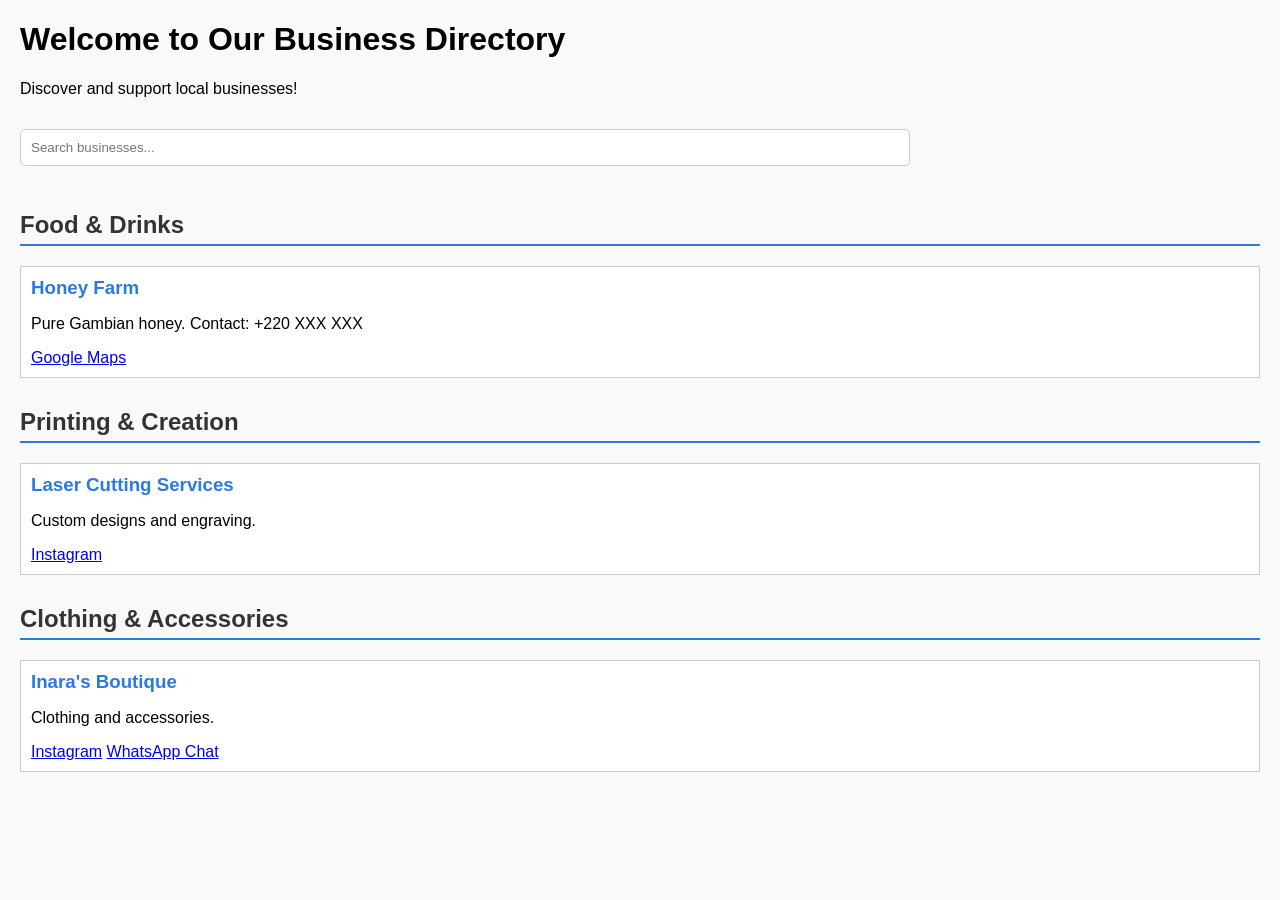
==== directory.html @ 831e8c37 "Add directory.html file" ====
<!DOCTYPE html>
<html>
<head>
  <title>Friends Business Directory</title>
  <link rel="stylesheet" href="style.css">
</head>
<body>
  <h1>Welcome to Our Business Directory</h1>
  <p>Discover and support local businesses!</p>

  <!-- Search Bar -->
  <input type="text" id="searchBar" placeholder="Search businesses..." onkeyup="searchBusinesses()">

  <!-- Food Category -->
  <h2>Food & Drinks</h2>
  <div class="business">
    <h3>Honey Farm</h3>
    <p>Pure Gambian honey. Contact: +220 XXX XXX</p>
    <a href="https://maps.google.com/?q=honey farm gambia">Google Maps</a>
  </div>

  <!-- Printing Category -->
  <h2>Printing & Creation</h2>
  <div class="business">
    <h3>Laser Cutting Services</h3>
    <p>Custom designs and engraving.</p>
    <a href="https://instagram.com/laserbusiness">Instagram</a>
  </div>

  <!-- Clothing & Accessories -->
  <h2>Clothing & Accessories</h2>
  <div class="business">
    <h3>Inara's Boutique</h3>
    <p>Clothing and accessories.</p>
    <a href="https://instagram.com/inaraboutique">Instagram</a>
    <a href="https://wa.me/220872608611">WhatsApp Chat</a>
  </div>

<script src="script.js"></script>
</body>
</html>
---- style.css ----
body.landing {
  font-family: Arial, sans-serif;
  text-align: center;
  background: linear-gradient(to right, #2a7ae2, #6ec1e4);
  color: white;
  height: 100vh;
  display: flex;
  justify-content: center;
  align-items: center;
}

.hero h1 {
  font-size: 2.5em;
  margin-bottom: 10px;
}

.hero p {
  font-size: 1.2em;
  margin-bottom: 20px;
}

.hero button {
  padding: 12px 24px;
  font-size: 1em;
  background: white;
  color: #2a7ae2;
  border: none;
  border-radius: 5px;
  cursor: pointer;
}

.hero button:hover {
  background: #f0f0f0;
}

body {
  font-family: Arial, sans-serif;
  margin: 20px;
  background: #f9f9f9;
}
.business {
  border: 1px solid #ccc;
  padding: 10px;
  margin-bottom: 15px;
  background: #fff;
}

h2 {
  margin-top: 30px;
  color: #333;
  border-bottom: 2px solid #2a7ae2;
  padding-bottom: 5px;
}
h3 {
  margin: 0;
  color: #2a7ae2;
}

#searchBar {
  width: 70%;
  padding: 10px;
  margin: 15px 0;
  border: 1px solid #ccc;
  border-radius: 5px;
}
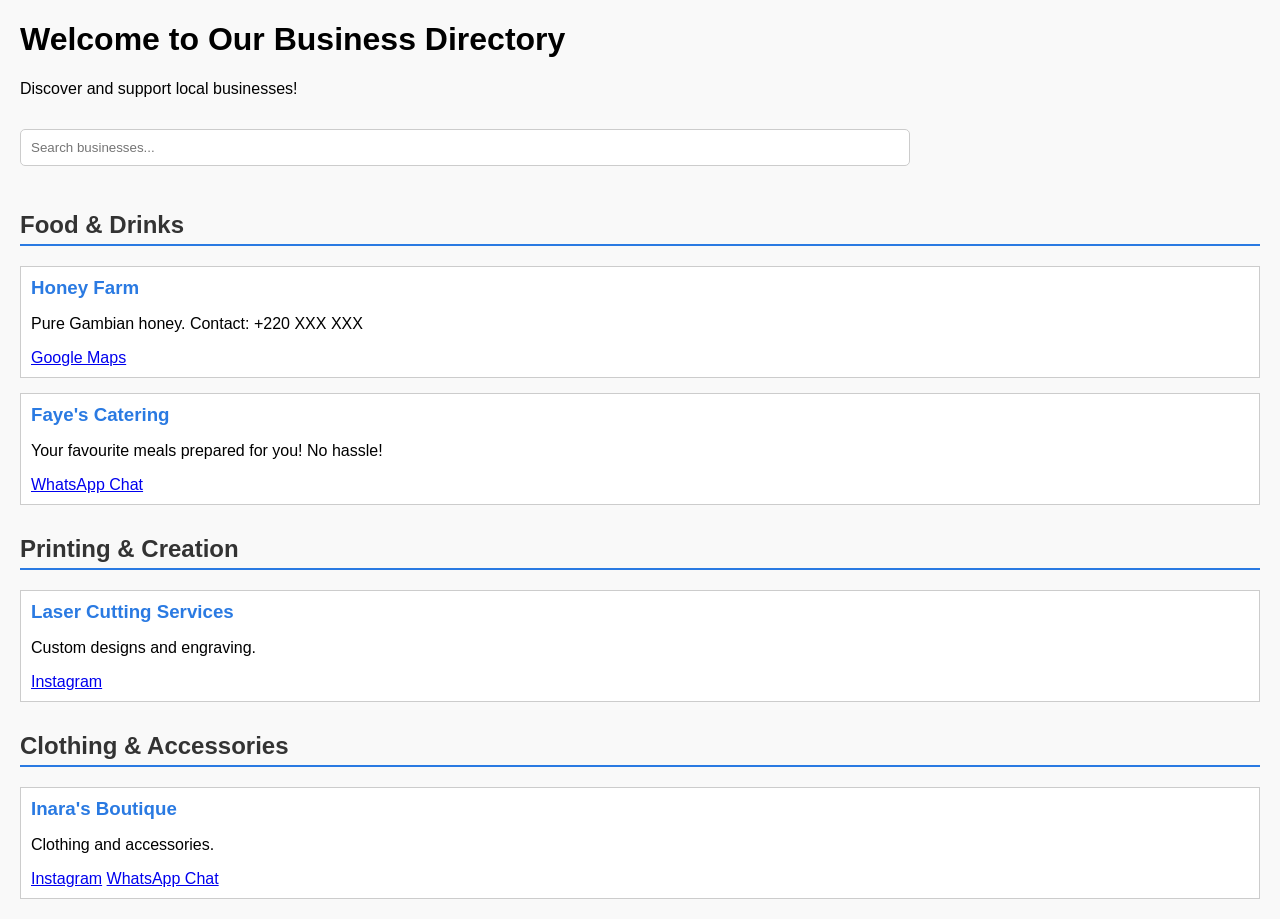
==== commit fa69808c: "Refactor food category businesses into separate divs" ====
--- a/directory.html
+++ b/directory.html
@@ -13,12 +13,19 @@
 
   <!-- Food Category -->
   <h2>Food & Drinks</h2>
-  <div class="business">
-    <h3>Honey Farm</h3>
-    <p>Pure Gambian honey. Contact: +220 XXX XXX</p>
-    <a href="https://maps.google.com/?q=honey farm gambia">Google Maps</a>
+  <div>
+    <div class="business">
+      <h3>Honey Farm</h3>
+      <p>Pure Gambian honey. Contact: +220 XXX XXX</p>
+      <a href="https://maps.google.com/?q=honey farm gambia">Google Maps</a>
+    </div>
+    <div class="business">
+      <h3>Faye's Catering</h3>
+      <p>Your favourite meals prepared for you! No hassle!</p>
+      <a href="https://wa.me/220833790075">WhatsApp Chat</a>
+    </div>
   </div>
-
+    
   <!-- Printing Category -->
   <h2>Printing & Creation</h2>
   <div class="business">
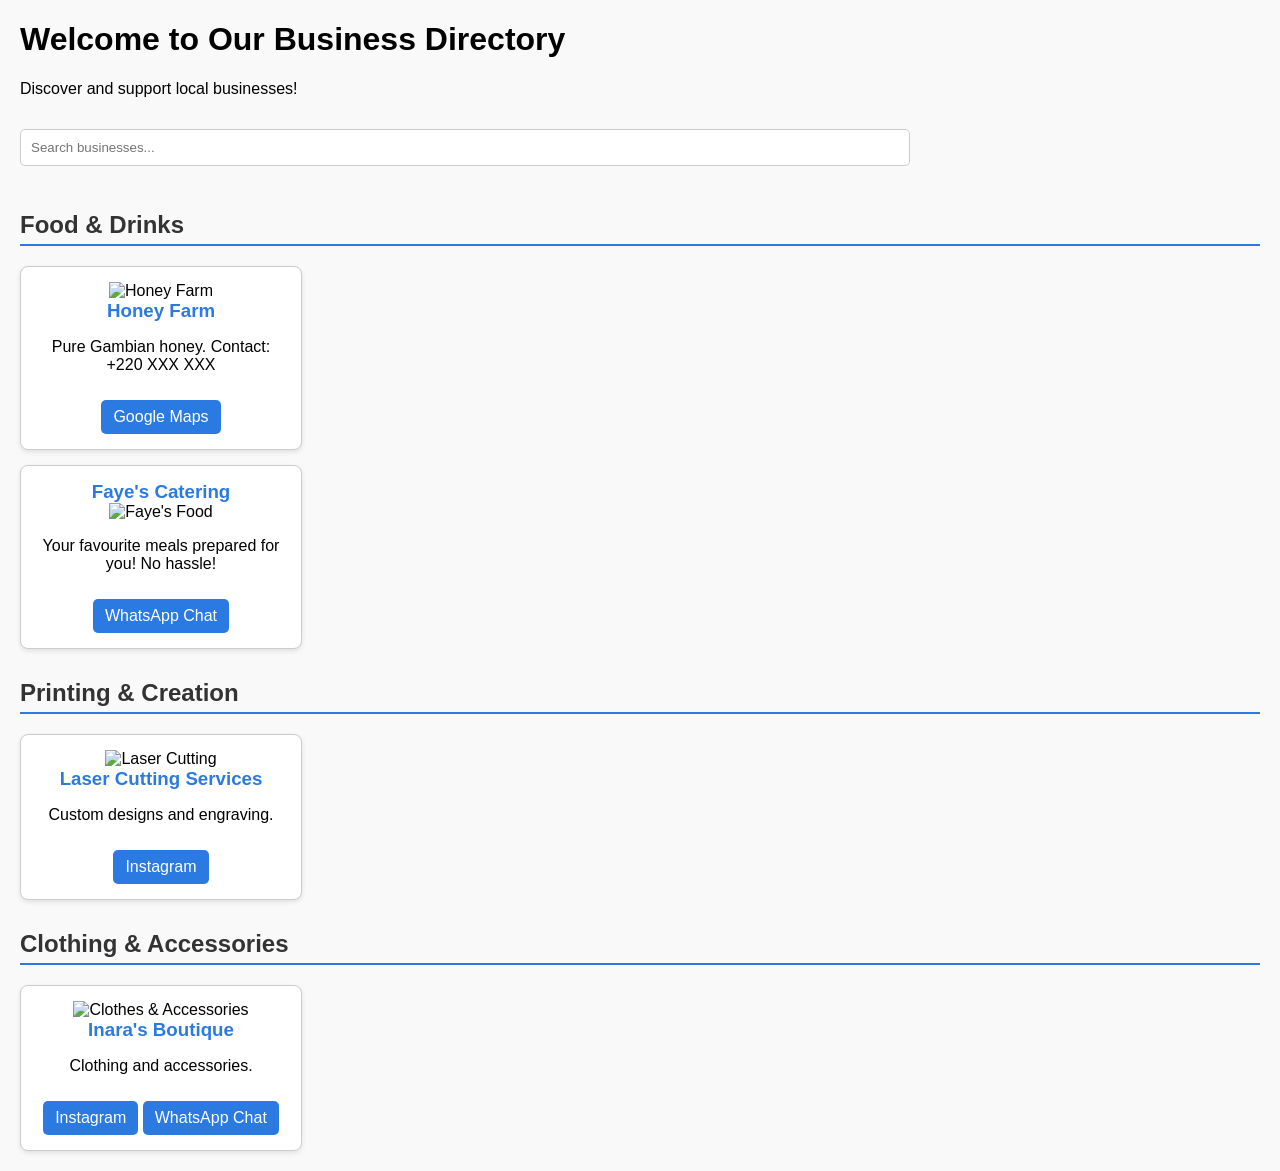
==== commit edb94dbe: "Add business listings with images and links" ====
--- a/directory.html
+++ b/directory.html
@@ -15,12 +15,14 @@
   <h2>Food & Drinks</h2>
   <div>
     <div class="business">
+      <img src="images/honey.jpg" alt="Honey Farm" class="business-img">
       <h3>Honey Farm</h3>
       <p>Pure Gambian honey. Contact: +220 XXX XXX</p>
       <a href="https://maps.google.com/?q=honey farm gambia">Google Maps</a>
     </div>
     <div class="business">
       <h3>Faye's Catering</h3>
+      <img src="images/faye.jpg" alt="Faye's Food" class="business-img">
       <p>Your favourite meals prepared for you! No hassle!</p>
       <a href="https://wa.me/220833790075">WhatsApp Chat</a>
     </div>
@@ -29,6 +31,7 @@
   <!-- Printing Category -->
   <h2>Printing & Creation</h2>
   <div class="business">
+    <img src="images/laser.jpg" alt="Laser Cutting" class="business-img">
     <h3>Laser Cutting Services</h3>
     <p>Custom designs and engraving.</p>
     <a href="https://instagram.com/laserbusiness">Instagram</a>
@@ -37,6 +40,7 @@
   <!-- Clothing & Accessories -->
   <h2>Clothing & Accessories</h2>
   <div class="business">
+    <img src="images/Inara.jpg" alt="Clothes & Accessories" class="business-img">
     <h3>Inara's Boutique</h3>
     <p>Clothing and accessories.</p>
     <a href="https://instagram.com/inaraboutique">Instagram</a>
--- a/style.css
+++ b/style.css
@@ -63,3 +63,48 @@
   border: 1px solid #ccc;
   border-radius: 5px;
 }
+
+/* Category grid */
+.category {
+  display: flex;
+  flex-wrap: wrap;
+  gap: 20px;
+  margin-bottom: 40px;
+}
+
+/* Business card */
+.business {
+  flex: 1 1 200px; /* minimum width 200px */
+  max-width: 250px;
+  background: #fff;
+  border: 1px solid #ccc;
+  border-radius: 8px;
+  padding: 15px;
+  text-align: center;
+  box-shadow: 0 2px 5px rgba(0,0,0,0.1);
+  transition: transform 0.2s;
+}
+
+.business:hover {
+  transform: scale(1.05);
+}
+
+.business h3 {
+  margin-top: 0;
+  color: #2a7ae2;
+}
+
+.business a {
+  display: inline-block;
+  margin-top: 10px;
+  padding: 8px 12px;
+  background: #2a7ae2;
+  color: white;
+  text-decoration: none;
+  border-radius: 5px;
+}
+
+.business a:hover {
+  background: #1d5bbf;
+}
+
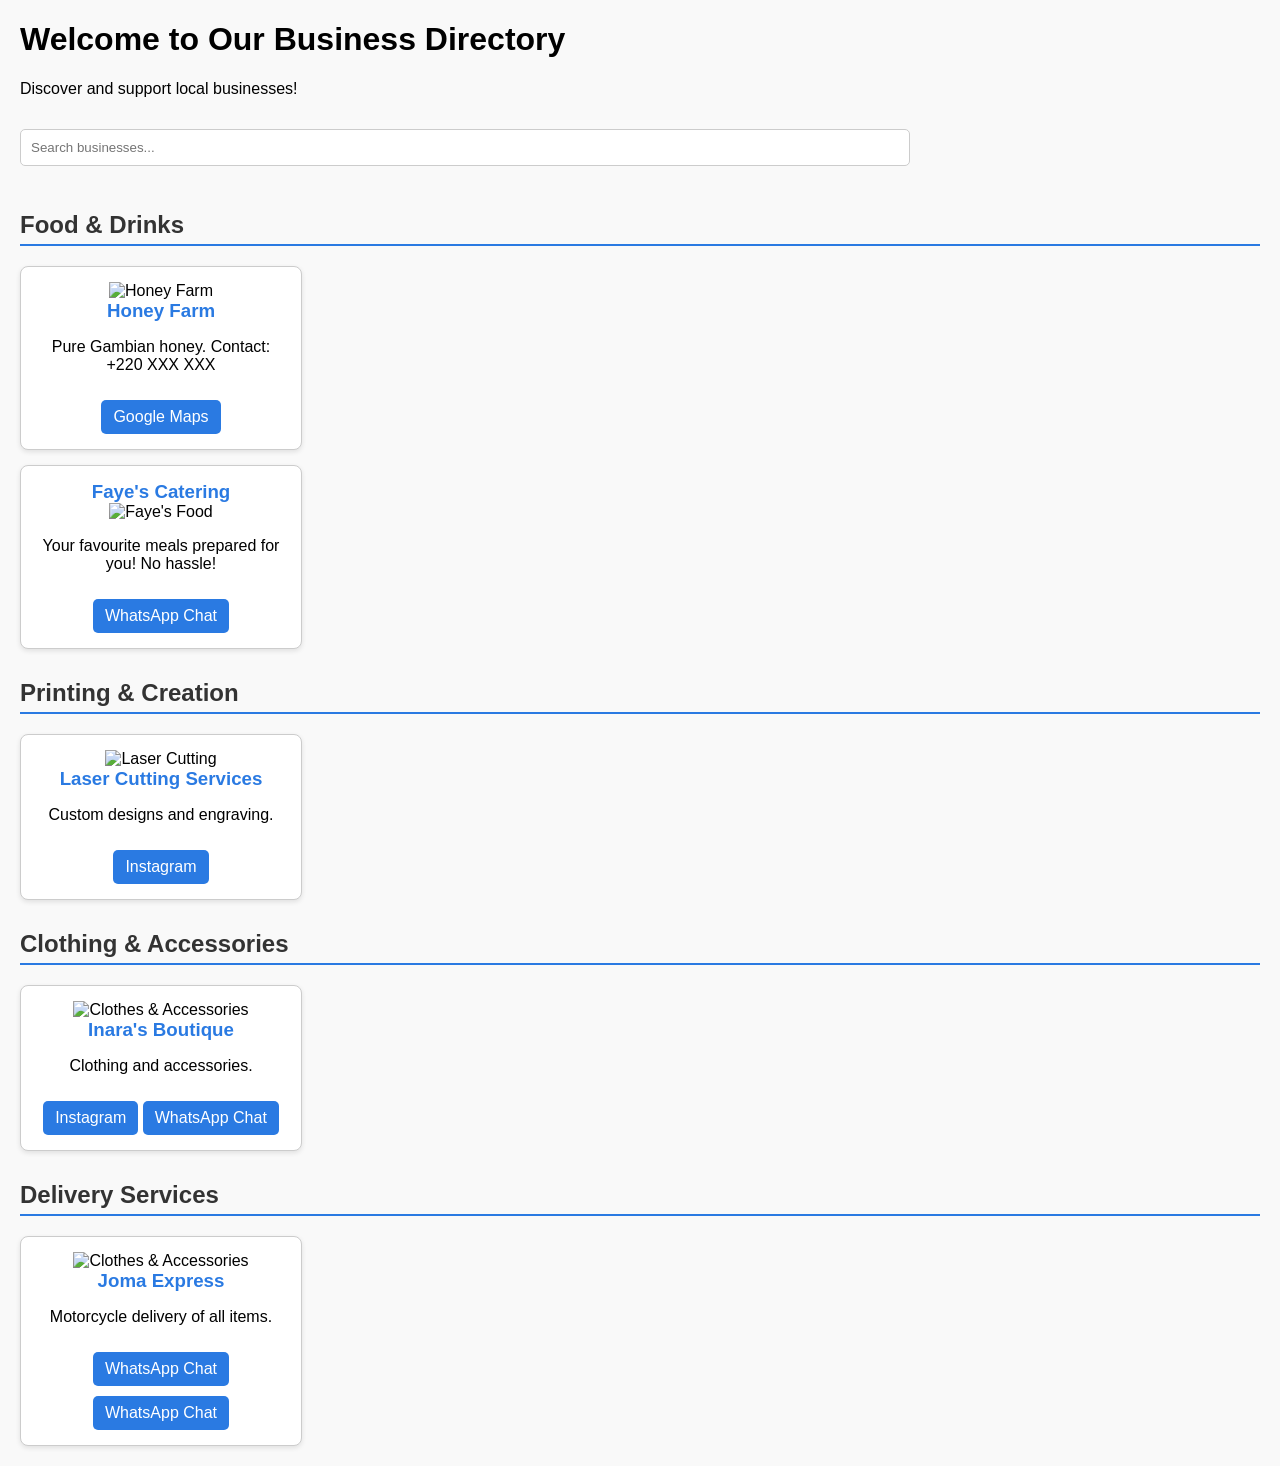
==== commit 232822a9: "Add delivery services section to directory.html Added delivery services section with Joma Express de" ====
--- a/directory.html
+++ b/directory.html
@@ -22,7 +22,7 @@
     </div>
     <div class="business">
       <h3>Faye's Catering</h3>
-      <img src="images/faye.jpg" alt="Faye's Food" class="business-img">
+      <img src="images/Faye's catering.jpg" alt="Faye's Food" class="business-img">
       <p>Your favourite meals prepared for you! No hassle!</p>
       <a href="https://wa.me/220833790075">WhatsApp Chat</a>
     </div>
@@ -40,13 +40,23 @@
   <!-- Clothing & Accessories -->
   <h2>Clothing & Accessories</h2>
   <div class="business">
-    <img src="images/Inara.jpg" alt="Clothes & Accessories" class="business-img">
+    <img src="images/Inara'a Boutique.jpg" alt="Clothes & Accessories" class="business-img">
     <h3>Inara's Boutique</h3>
     <p>Clothing and accessories.</p>
     <a href="https://instagram.com/inaraboutique">Instagram</a>
     <a href="https://wa.me/220872608611">WhatsApp Chat</a>
   </div>
 
+  <!-- Delivery Services -->
+  <h2>Delivery Services</h2>
+  <div class="business">
+    <img src="images/Inara'a Boutique.jpg" alt="Clothes & Accessories" class="business-img">
+    <h3>Joma Express</h3>
+    <p>Motorcycle delivery of all items.</p>
+    <a href="https://wa.me/220868404251">WhatsApp Chat</a>
+    <a href="https://wa.me/220835830410">WhatsApp Chat</a>
+  </div>
+
 <script src="script.js"></script>
 </body>
 </html>
--- a/style.css
+++ b/style.css
@@ -32,6 +32,23 @@
 .hero button:hover {
   background: #f0f0f0;
 }
+
+.browse-btn {
+  padding: 12px 24px;
+  font-size: 1em;
+  background: white;
+  color: #2a7ae2;
+  border: none;
+  border-radius: 5px;
+  cursor: pointer;
+  transition: transform 0.2s, background 0.2s;
+}
+
+.browse-btn:hover {
+  transform: scale(1.05);   /* makes it “pop” */
+  background: #f0f0f0;      /* optional color change */
+}
+
 
 body {
   font-family: Arial, sans-serif;
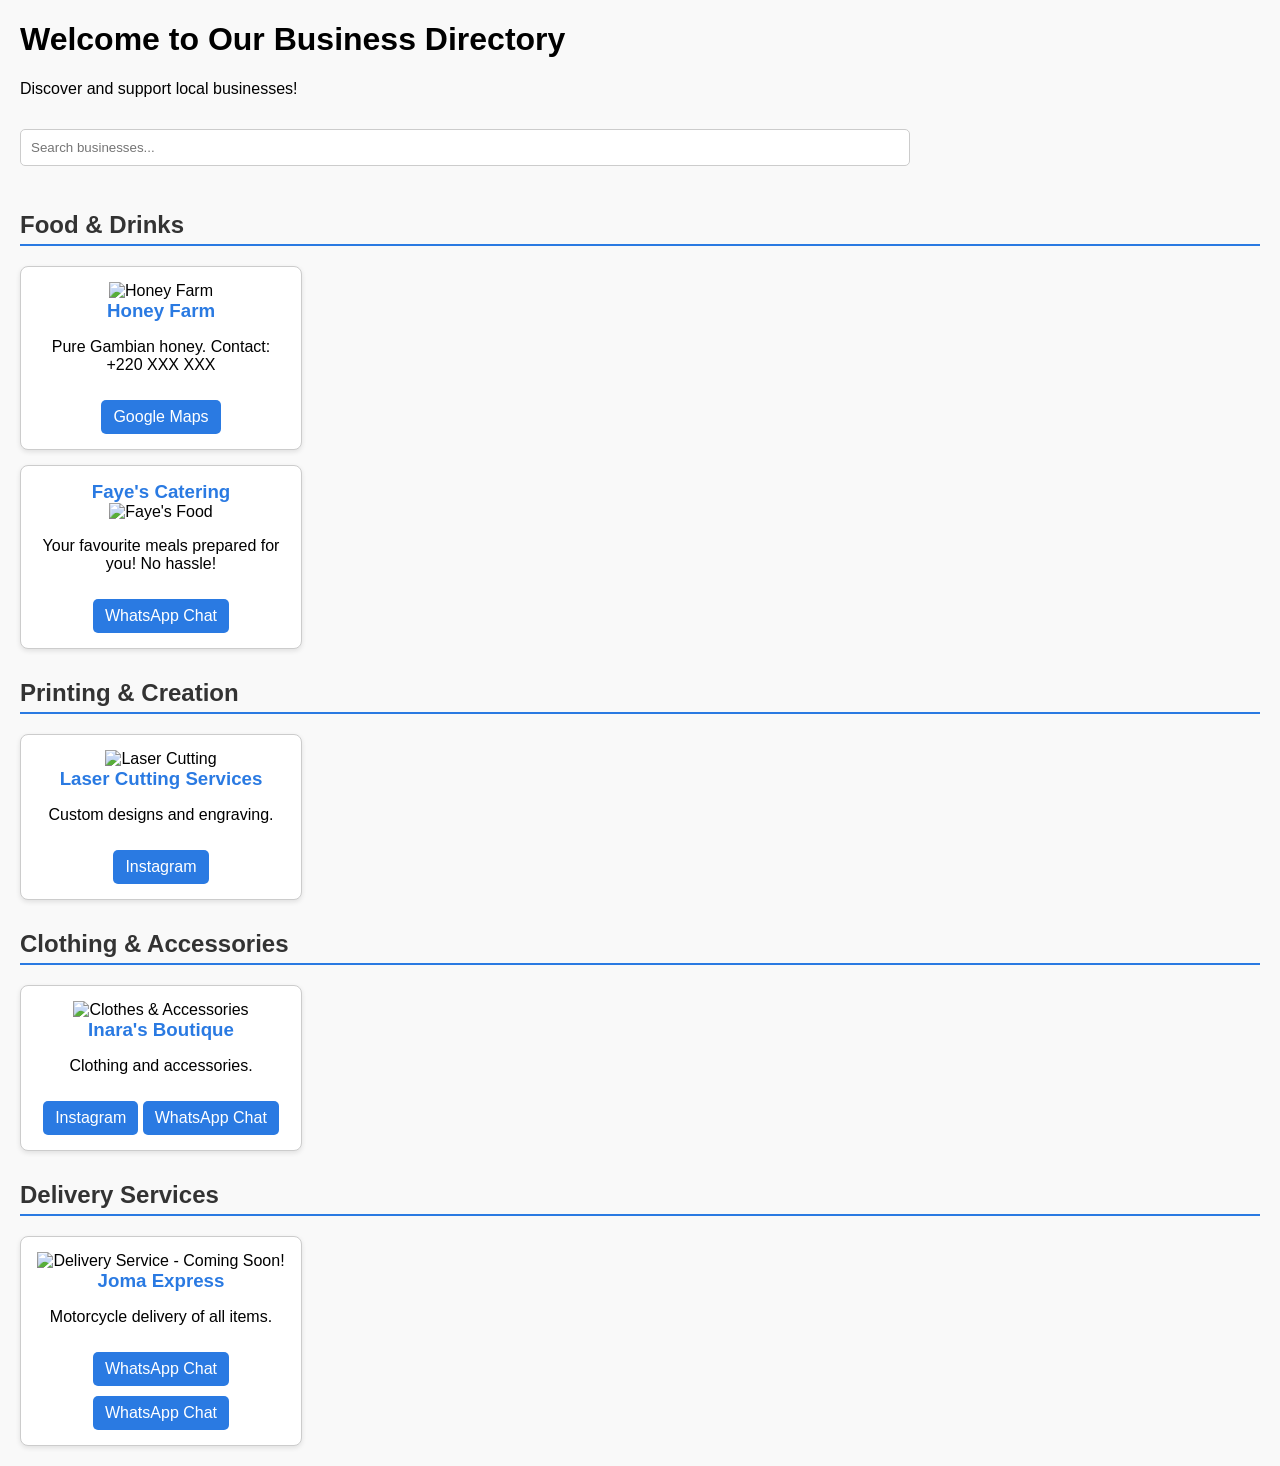
==== commit e8f169c7: "Update delivery service image in directory.html" ====
--- a/directory.html
+++ b/directory.html
@@ -50,7 +50,7 @@
   <!-- Delivery Services -->
   <h2>Delivery Services</h2>
   <div class="business">
-    <img src="images/Inara'a Boutique.jpg" alt="Clothes & Accessories" class="business-img">
+    <img src="Joma express.jpeg" alt="Delivery Service - Coming Soon!" class="business-img">
     <h3>Joma Express</h3>
     <p>Motorcycle delivery of all items.</p>
     <a href="https://wa.me/220868404251">WhatsApp Chat</a>
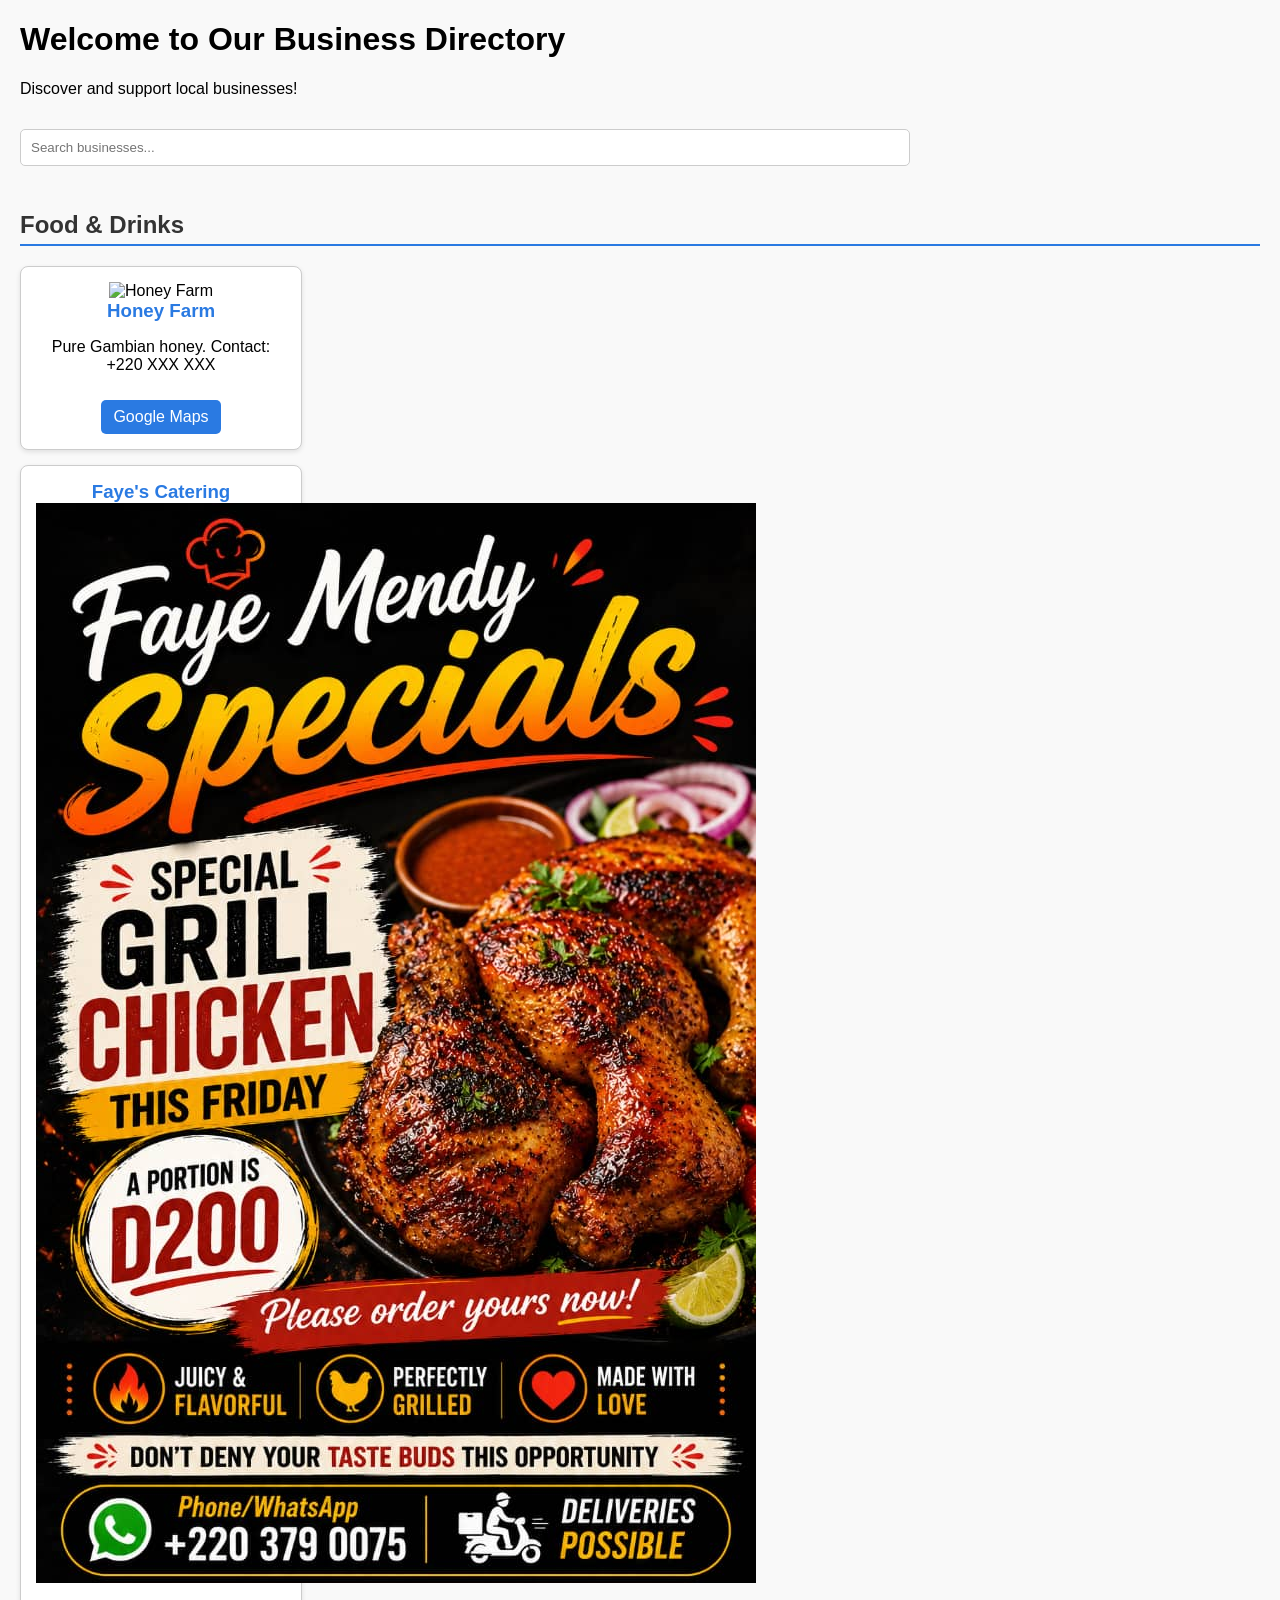
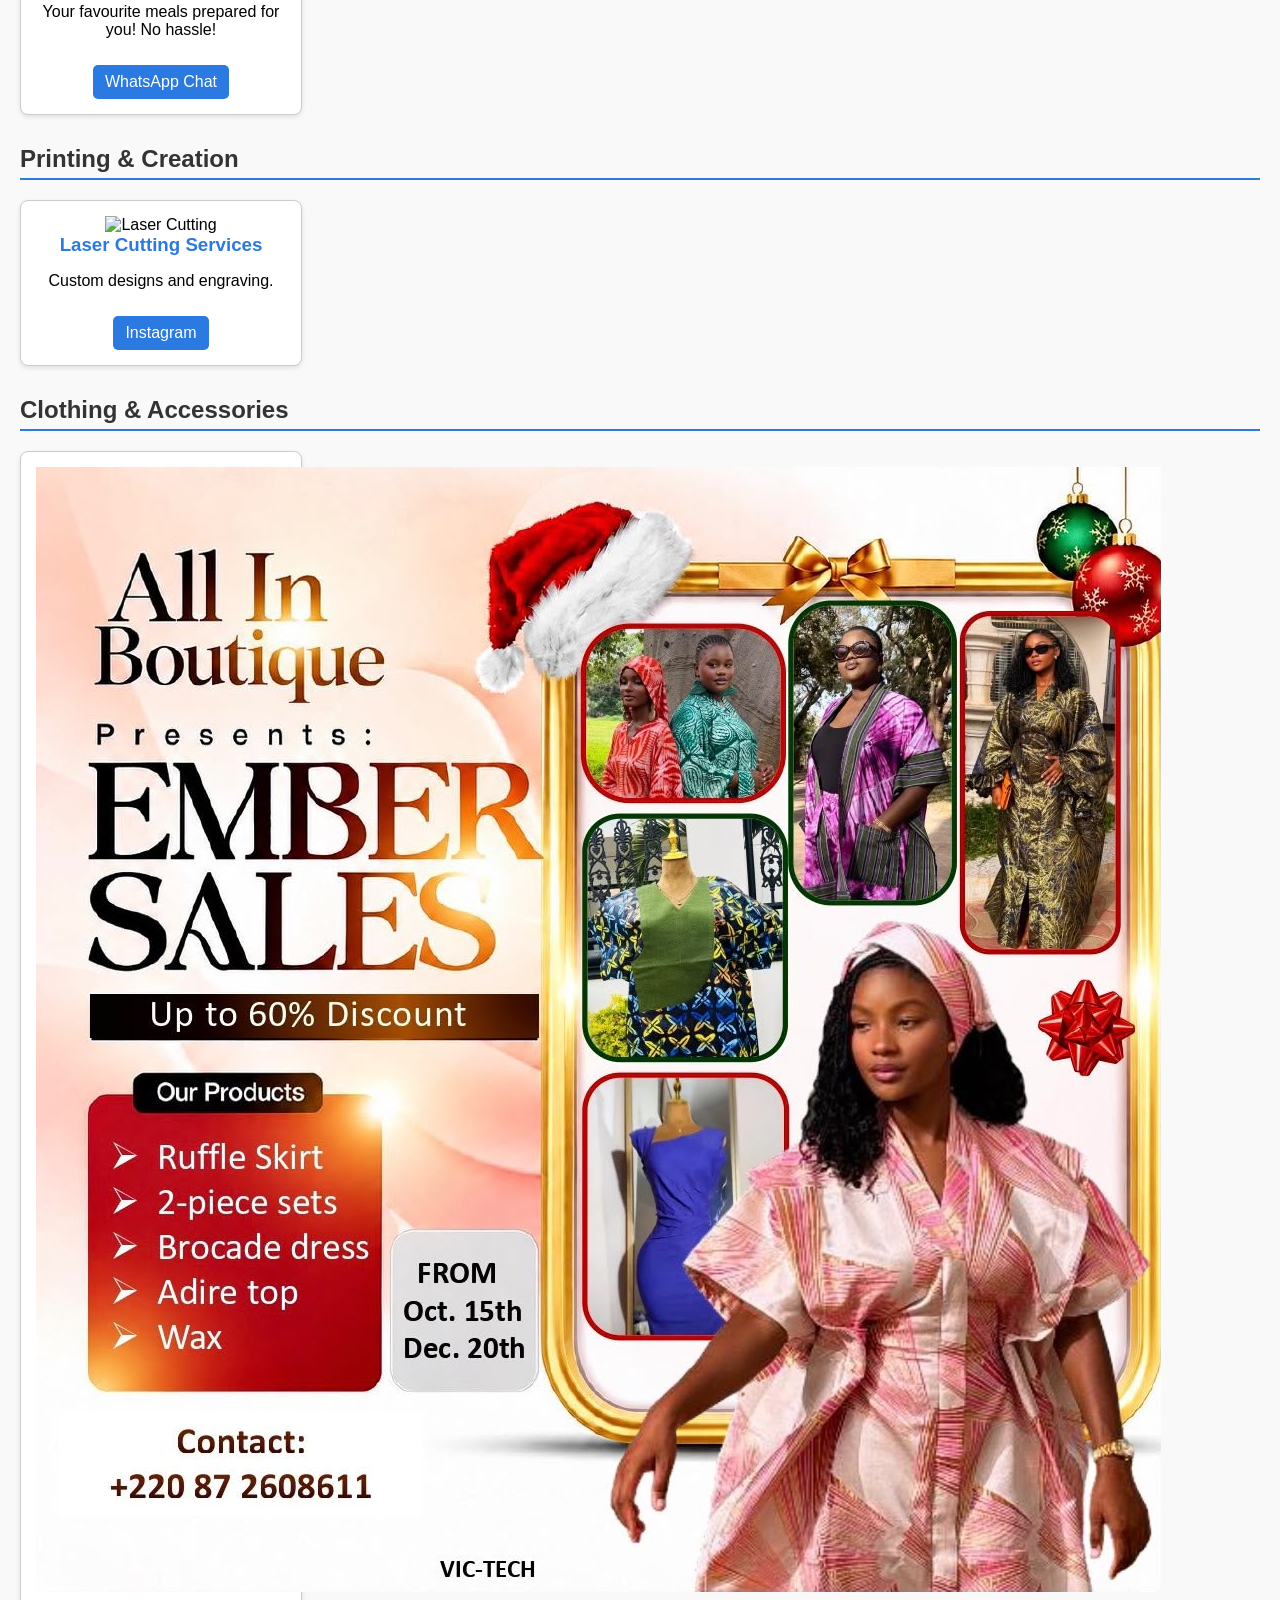
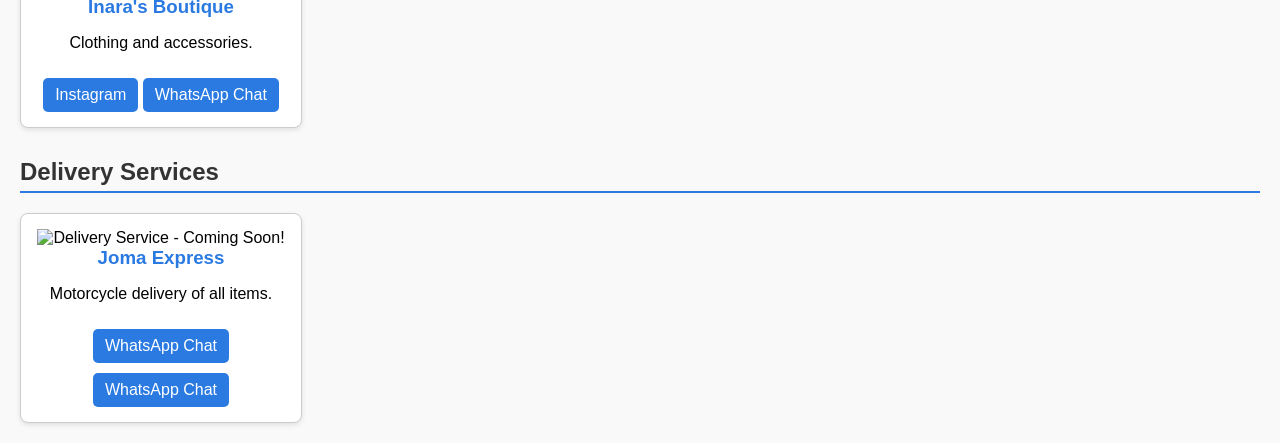
==== commit 066c2d26: "Update image file extensions from .jpg to .jpeg" ====
--- a/directory.html
+++ b/directory.html
@@ -15,14 +15,14 @@
   <h2>Food & Drinks</h2>
   <div>
     <div class="business">
-      <img src="images/honey.jpg" alt="Honey Farm" class="business-img">
+      <img src="images/honey.jpeg" alt="Honey Farm" class="business-img">
       <h3>Honey Farm</h3>
       <p>Pure Gambian honey. Contact: +220 XXX XXX</p>
       <a href="https://maps.google.com/?q=honey farm gambia">Google Maps</a>
     </div>
     <div class="business">
       <h3>Faye's Catering</h3>
-      <img src="images/Faye's catering.jpg" alt="Faye's Food" class="business-img">
+      <img src="images/Faye's catering.jpeg" alt="Faye's Food" class="business-img">
       <p>Your favourite meals prepared for you! No hassle!</p>
       <a href="https://wa.me/220833790075">WhatsApp Chat</a>
     </div>
@@ -31,7 +31,7 @@
   <!-- Printing Category -->
   <h2>Printing & Creation</h2>
   <div class="business">
-    <img src="images/laser.jpg" alt="Laser Cutting" class="business-img">
+    <img src="images/laser.jpeg" alt="Laser Cutting" class="business-img">
     <h3>Laser Cutting Services</h3>
     <p>Custom designs and engraving.</p>
     <a href="https://instagram.com/laserbusiness">Instagram</a>
@@ -40,7 +40,7 @@
   <!-- Clothing & Accessories -->
   <h2>Clothing & Accessories</h2>
   <div class="business">
-    <img src="images/Inara'a Boutique.jpg" alt="Clothes & Accessories" class="business-img">
+    <img src="images/Inara'a Boutique.jpeg" alt="Clothes & Accessories" class="business-img">
     <h3>Inara's Boutique</h3>
     <p>Clothing and accessories.</p>
     <a href="https://instagram.com/inaraboutique">Instagram</a>
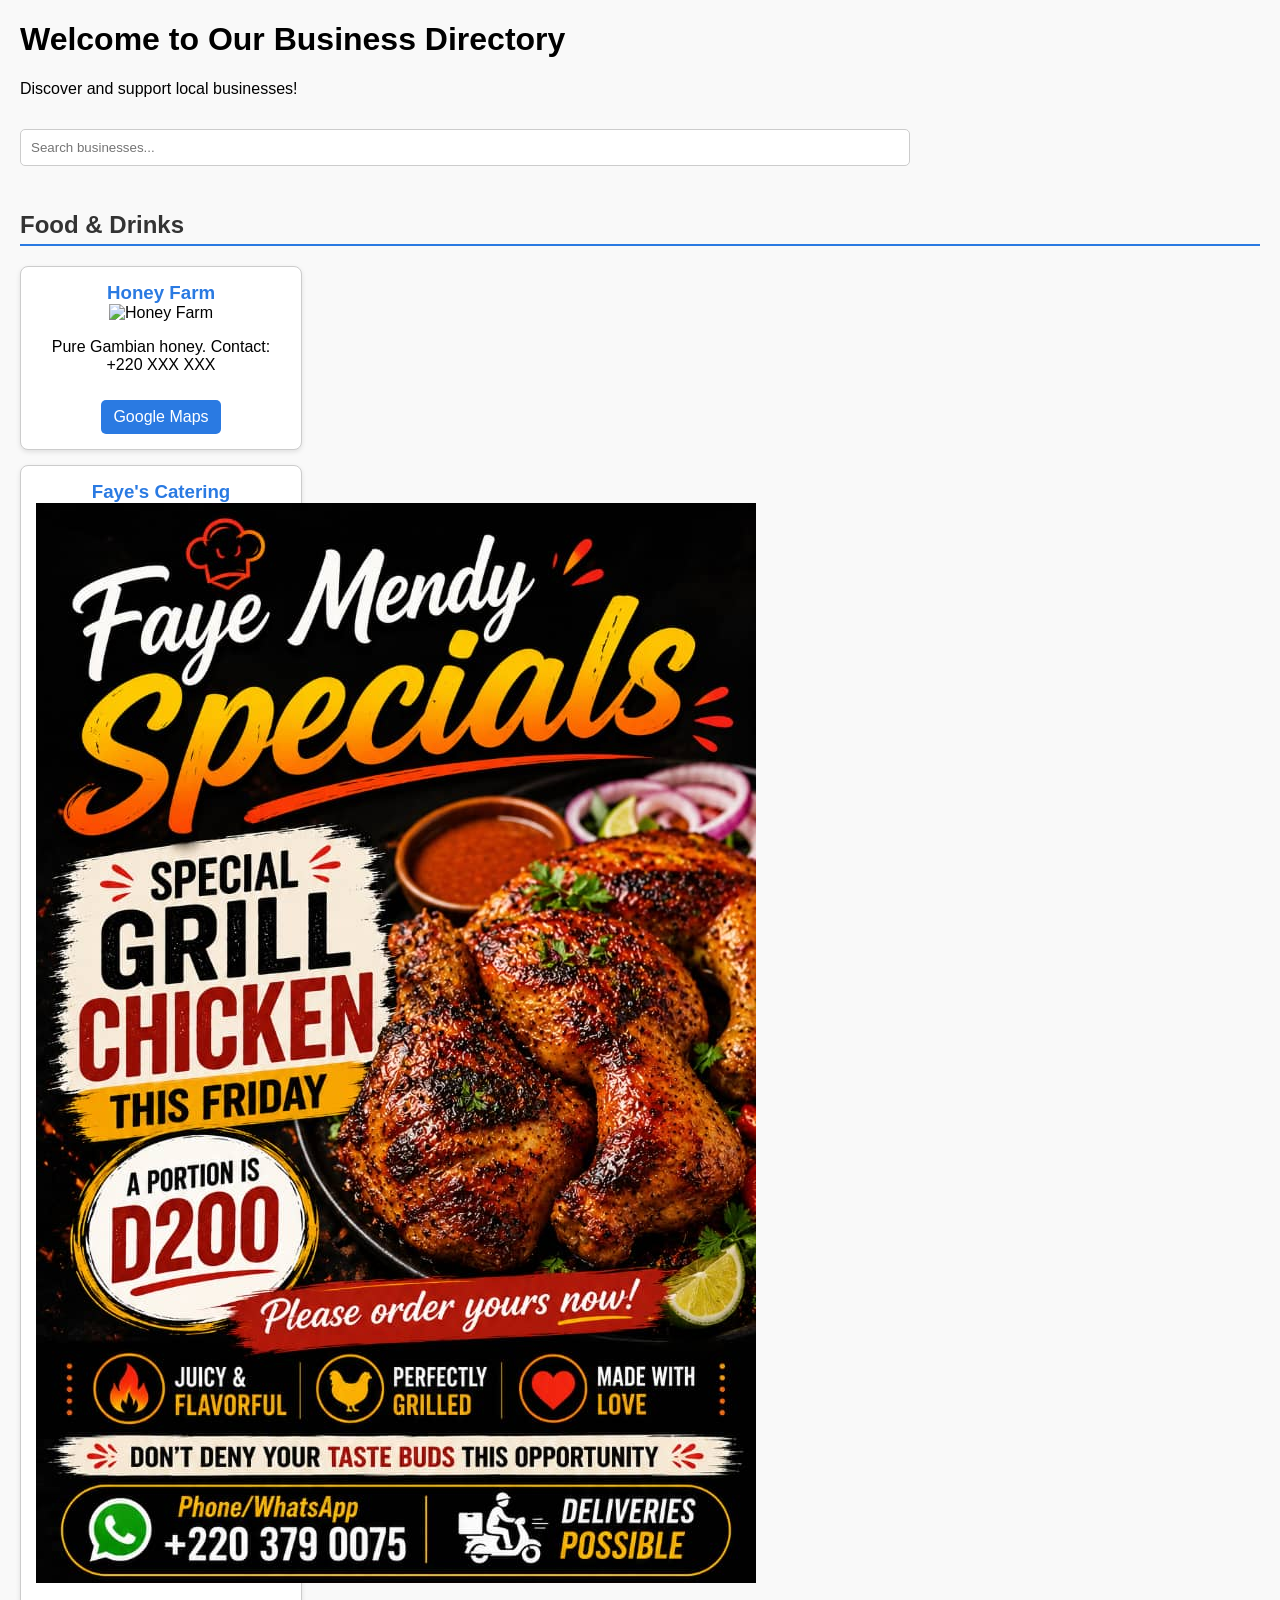
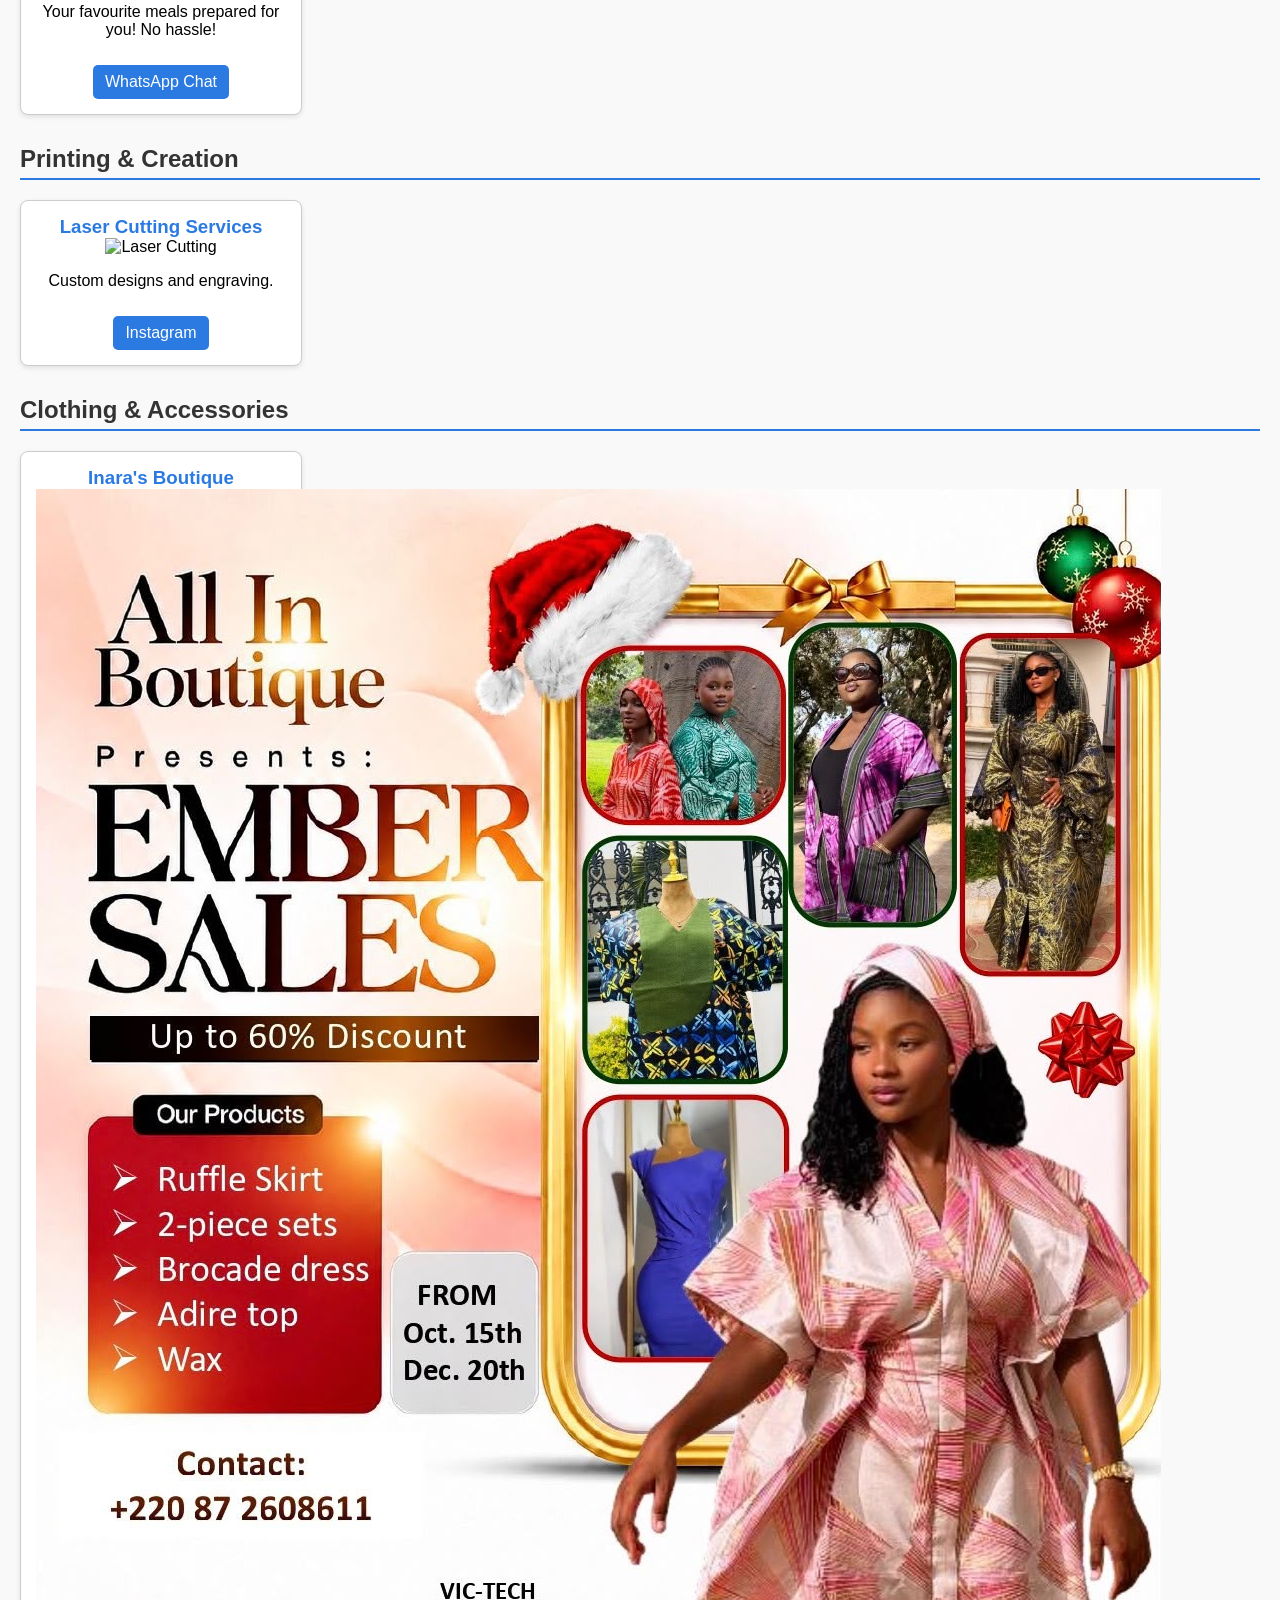
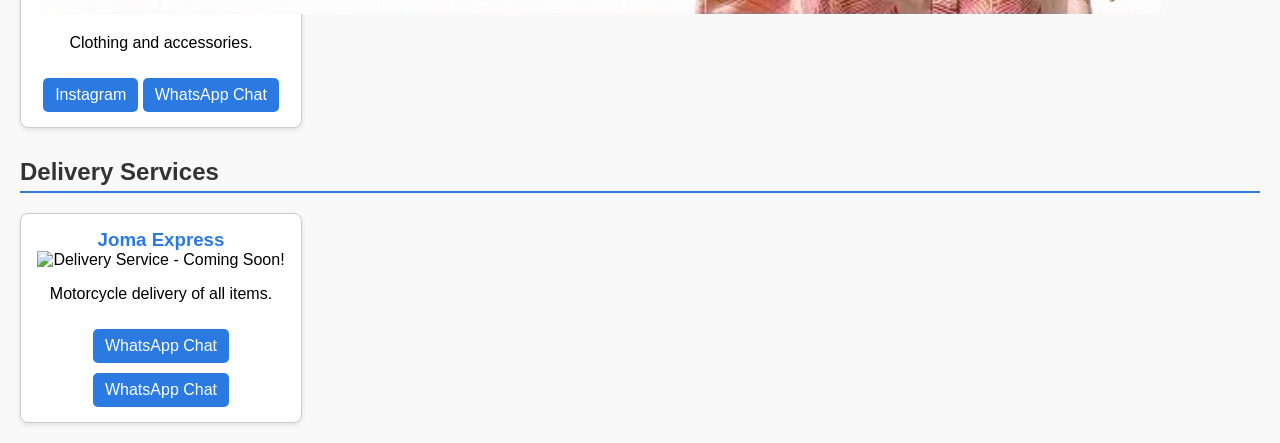
==== commit 766d217f: "Add images for businesses in directory.html" ====
--- a/directory.html
+++ b/directory.html
@@ -15,8 +15,8 @@
   <h2>Food & Drinks</h2>
   <div>
     <div class="business">
+      <h3>Honey Farm</h3>
       <img src="images/honey.jpeg" alt="Honey Farm" class="business-img">
-      <h3>Honey Farm</h3>
       <p>Pure Gambian honey. Contact: +220 XXX XXX</p>
       <a href="https://maps.google.com/?q=honey farm gambia">Google Maps</a>
     </div>
@@ -31,8 +31,8 @@
   <!-- Printing Category -->
   <h2>Printing & Creation</h2>
   <div class="business">
+    <h3>Laser Cutting Services</h3>
     <img src="images/laser.jpeg" alt="Laser Cutting" class="business-img">
-    <h3>Laser Cutting Services</h3>
     <p>Custom designs and engraving.</p>
     <a href="https://instagram.com/laserbusiness">Instagram</a>
   </div>
@@ -40,8 +40,8 @@
   <!-- Clothing & Accessories -->
   <h2>Clothing & Accessories</h2>
   <div class="business">
+    <h3>Inara's Boutique</h3>
     <img src="images/Inara'a Boutique.jpeg" alt="Clothes & Accessories" class="business-img">
-    <h3>Inara's Boutique</h3>
     <p>Clothing and accessories.</p>
     <a href="https://instagram.com/inaraboutique">Instagram</a>
     <a href="https://wa.me/220872608611">WhatsApp Chat</a>
@@ -50,8 +50,8 @@
   <!-- Delivery Services -->
   <h2>Delivery Services</h2>
   <div class="business">
+    <h3>Joma Express</h3>
     <img src="Joma express.jpeg" alt="Delivery Service - Coming Soon!" class="business-img">
-    <h3>Joma Express</h3>
     <p>Motorcycle delivery of all items.</p>
     <a href="https://wa.me/220868404251">WhatsApp Chat</a>
     <a href="https://wa.me/220835830410">WhatsApp Chat</a>
